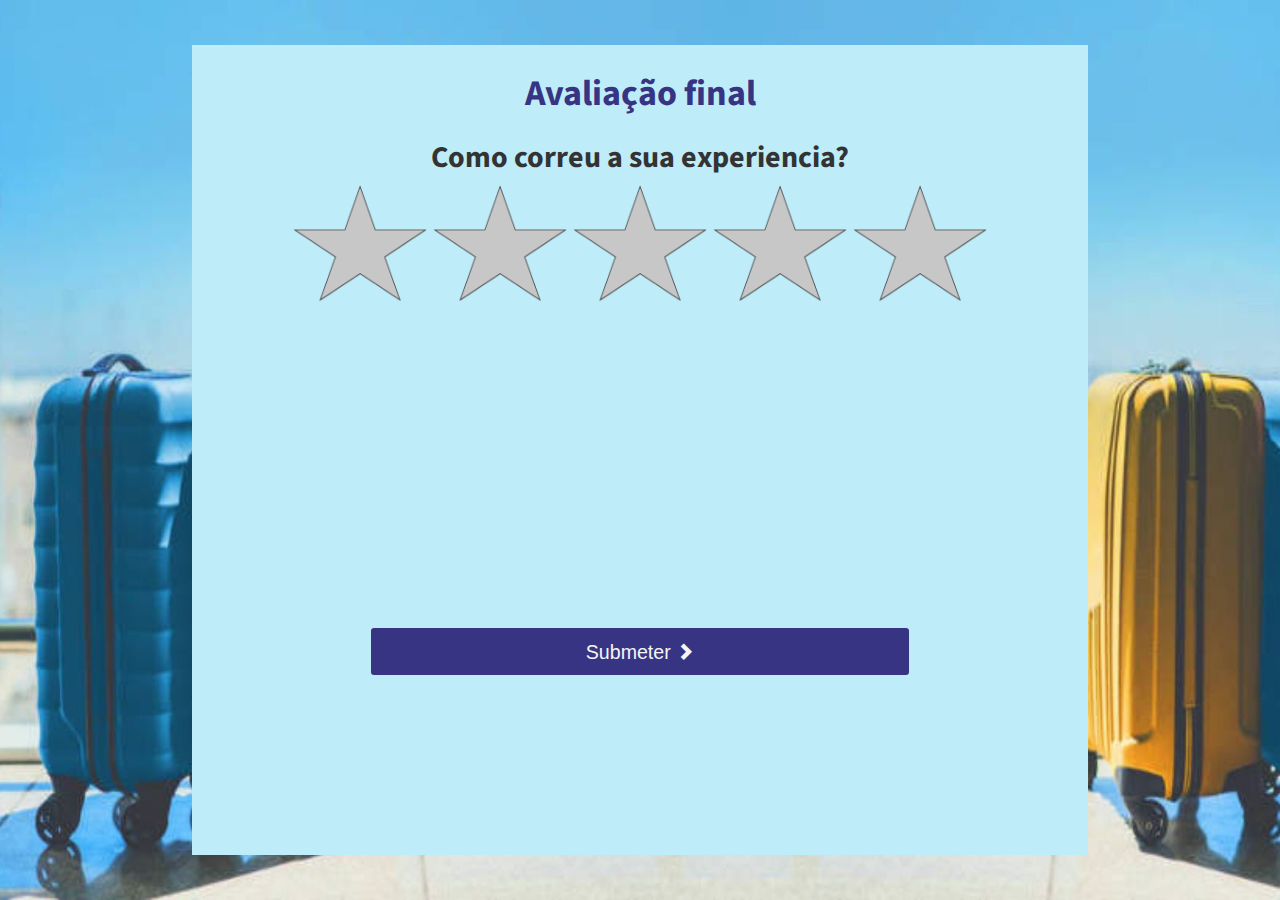
==== main/evalue.html @ 42b6cbbe "commitFinal22" ====
<!DOCTYPE html>
<html lang="en-US">
  <head>
    <meta http-equiv="content-type" content="text/html; charset=UTF-8" /> 
    <title>MAS-It1</title>
    <link rel="stylesheet" href="mainStyle.css">
    <link rel="stylesheet" href="https://maxcdn.bootstrapcdn.com/bootstrap/3.4.0/css/bootstrap.min.css">
    <script src="https://ajax.googleapis.com/ajax/libs/jquery/3.5.1/jquery.min.js"></script>
    <script src="https://maxcdn.bootstrapcdn.com/bootstrap/3.4.0/js/bootstrap.min.js"></script>
    <link rel="preconnect" href="https://fonts.googleapis.com">
    <link rel="preconnect" href="https://fonts.gstatic.com" crossorigin>
    <link href="https://fonts.googleapis.com/css2?family=Source+Sans+Pro&display=swap" rel="stylesheet"> 
  </head>

  <body>
    <main id="mainReq" style="background-color: #beecf9;">
        <h1 class="topText" style="font-weight: bolder!important;">Avaliação final</h1>
        <div class="mainPartTut">
          <h2>Como correu a sua experiencia?</h2>
          <div class="stars">
            <a><img id="star1" onclick="rating(1)" src="images/star.png"></a>
            <a><img id="star2" onclick="rating(2)" src="images/star.png"></a>
            <a><img id="star3" onclick="rating(3)" src="images/star.png"></a>
            <a><img id="star4" onclick="rating(4)" src="images/star.png"></a>
            <a><img id="star5" onclick="rating(5)" src="images/star.png"></a>
          </div>
          <br>
          <div id="disappear" class="d-none">
            <h2>O que podemos fazer para melhorar o nosso serviço?</h2>
            <textarea class="textArea" placeholder="Descreva o porque da sua avalização"></textarea>
          </div>
          <a onclick="thankYou()" style="position:absolute;bottom:20vh;width:60%;left:20%;padding-top:1%;display:block;" class="mainBtn">Submeter <span style="font-size: 0.9em;" class="glyphicon glyphicon-chevron-right"></span></a></a>
        
        </div>  
      </main>


    <script src="evalue.js"></script>
  </body>
</html>
---- main/mainStyle.css ----
.h1, .h2, .h3, .h4, .h5, .h6, h1, h2, h3, h4, h5, h6 {
    font-family: 'Source Sans Pro', sans-serif!important;
    font-weight: 700!important;
}

body {
    background-image: url("images/bg.jpg");
    background-size: 100vw 100vh;
    background-repeat: no-repeat;
}

.d-none {
    display: none;
}

.mainBtn {
    border: 2px solid #373483;
    width: 100%;
    height: 5.25vh;
    position: relative;
    background-color: #373483;
    font-size: 1.4em;
    margin-top: 1vh;
    padding-right: 1vw;
    padding-left: 1vw;
    color: whitesmoke;
    border-radius: 3px;
    transition: 0.5s;
}

.mainBtn > a {
    text-decoration: none;
    color: whitesmoke;
}


.mainBtn:hover {
    background-color: whitesmoke;
    color: #373483;
}


main {
    position: relative;
    left: 15vw;
    top: 5vh;
    width: 70vw;
    height: 90vh;
    background-color: whitesmoke;
    text-align: center;
    padding: 1vh 0px 1vh 0px;
}

.mainPart {
    text-align: center;
    width: 30%;
    margin: auto;
    margin-top: 3vh;
}

.mainPartTut {
    text-align: center;
    width: 80%;
    margin: auto;
    margin-top: 3vh;
}

.mainInput {
    width: 100%;
    height: 5.25vh;
    position: relative;
    background-color: #e6e6e6;
    border: 2px solid #373483;
    margin-top: 1vh;
    color: rgb(104, 104, 104);
    border-radius: 4px;
    padding-left: 1vw;
}

.checkbox0 {
    border: 2px solid #373483;
    color:#373483;
}

.tutText {
    float: left;
    text-align: left;
    width: 22.5%;
    margin-left: 8%;

}

.tutText > h4, h5 {
    font-weight: bold;
}

.headLine {
    margin-top: 7.5vh;
    color: #373483;
    text-align: left;
    font-weight: bold;
}

.userInfo {
    width: 20%;
    float: right;
    position: fixed;
    top: 7vh;
    left: 63.5%;
    height: 20vh;
    
}

.userRight {
    width: 25%;
    text-align: right;
    float: right;
}

.userRight > h3 {
    position: relative;
    width: 350%;
    text-align: right;
    float: right;
}

.userImg {
    margin-right: 10%;
    width: 50%;
    float: right;
}

.userImg:hover {
    cursor: pointer;
}

.userTab {
    z-index: 99;
    background-color: whitesmoke;
    font-size: 1.25em;
    padding: 5%;
    border-radius: 10px;
    width: 70%;
    float: right;
    border: 4px solid #373483;
    position: absolute;
    text-align: right!important;
}

.userTab > a {
    color: #505050;
    text-decoration: none!important;
}

.userTab > a:hover {
    color: #373483;
    cursor: pointer;
    text-decoration: none!important;
}

.imageSlider {
    width: 100%;
    overflow-x: scroll;
    overflow-y: hidden;
    white-space: nowrap;
    height: 23vh;

}

.slider {
    width: 92vw;
    height: 100%;
}

.sliding {
    margin-right: 3vw;
    float: left;
    background-size: 20vw 20vh;
    background-repeat: no-repeat;
    width: 20vw;
    height: 20vh;
    border: 3px solid #373483;
}

.button1 {
    border: 3px solid #373483;
    width: 40%;
    height: 7.5vh;
    padding-top: 1.25vh;
    background-color: #373483;
    font-size: 2em;
    color: whitesmoke;
    border-radius: 50px;
    border-bottom-left-radius: 0;
    border-bottom-right-radius: 0;
    transition: 0.5s;
    position: fixed;
    bottom: 5vh;
    left: 30%;
    font-style: italic;
    font-weight: bolder;
}

.button1:hover {
    cursor: pointer;
    background-color: whitesmoke;
    color: #373483;
}

.topText {
    text-align: center;
    color: #373483;
}

.imgHolder {
    width: 80%;
    left: 10%;
    height: 50%;
    margin-top: 10%;
    position: relative;

}

.errHolder {
    width: 80%;
    left: 10%;
    height: 50%;
    margin-top: 5%;
    position: relative;

}

.descText {
    margin-top: 5vh;
}

.selectorDiv {
    width: 20vw;
    height: 50vh;
}

.roundBtn {
    border-radius: 50%;
    width: 20vw;
    height: 20vw;
    background-color: #373483;
    border: 15px solid #373483;
    transition: 500ms;
    display: block;
    
}

.roundBtn:hover {
    border-radius: 50%;
    width: 20vw;
    height: 20vw;
    background-color: #37348300;
    
}

.textBox0 {
    width: 40%;
    text-align: left;
    float:left;
    margin-top: 1vh;
}

.textBox1 {
    width: 15%;
    text-align: left;
    float:right;
    margin-top: 20vh;
}

.textCl > h2 {
    color: #373483;
    font-style: italic;
}

.textCl > h4 {
    color: #505050;
}

.d-none {
    display: none;
}

.d-block {
    display: block;
}

.accInput {
    width: 100%;
    height: 5.25vh;
    position: relative;
    background-color: #e6e6e6;
    border: 2px solid #373483;
    margin-top: 1vh;
    color: rgb(104, 104, 104);
    border-radius: 4px;
    padding-left: 1vw;
}

.textArea {
    width: 100%;
    height: 15.25vh;
    position: relative;
    background-color: #e6e6e6;
    border: 2px solid #373483;
    margin-top: 1vh;
    color: rgb(104, 104, 104);
    border-radius: 4px;
    padding: 5%;
    resize: none;
}

.errBtn {
    border: 2px solid #373483;
    width: 100%;
    height: 5.25vh;
    position: relative;
    background-color: #373483;
    font-size: 1.4em;
    margin-top: 5vh;
    padding-right: 1vw;
    padding-left: 1vw;
    color: whitesmoke;
    border-radius: 3px;
    transition: 0.5s;
}

.errBtn > a {
    text-decoration: none;
    color: whitesmoke;
}


.errBtn:hover {
    background-color: whitesmoke;
    color: #373483;
}

.stars > a > img {
    width: 19%;
    filter: grayscale(1);
}

.stars > a > img:hover {
    cursor: pointer;
}
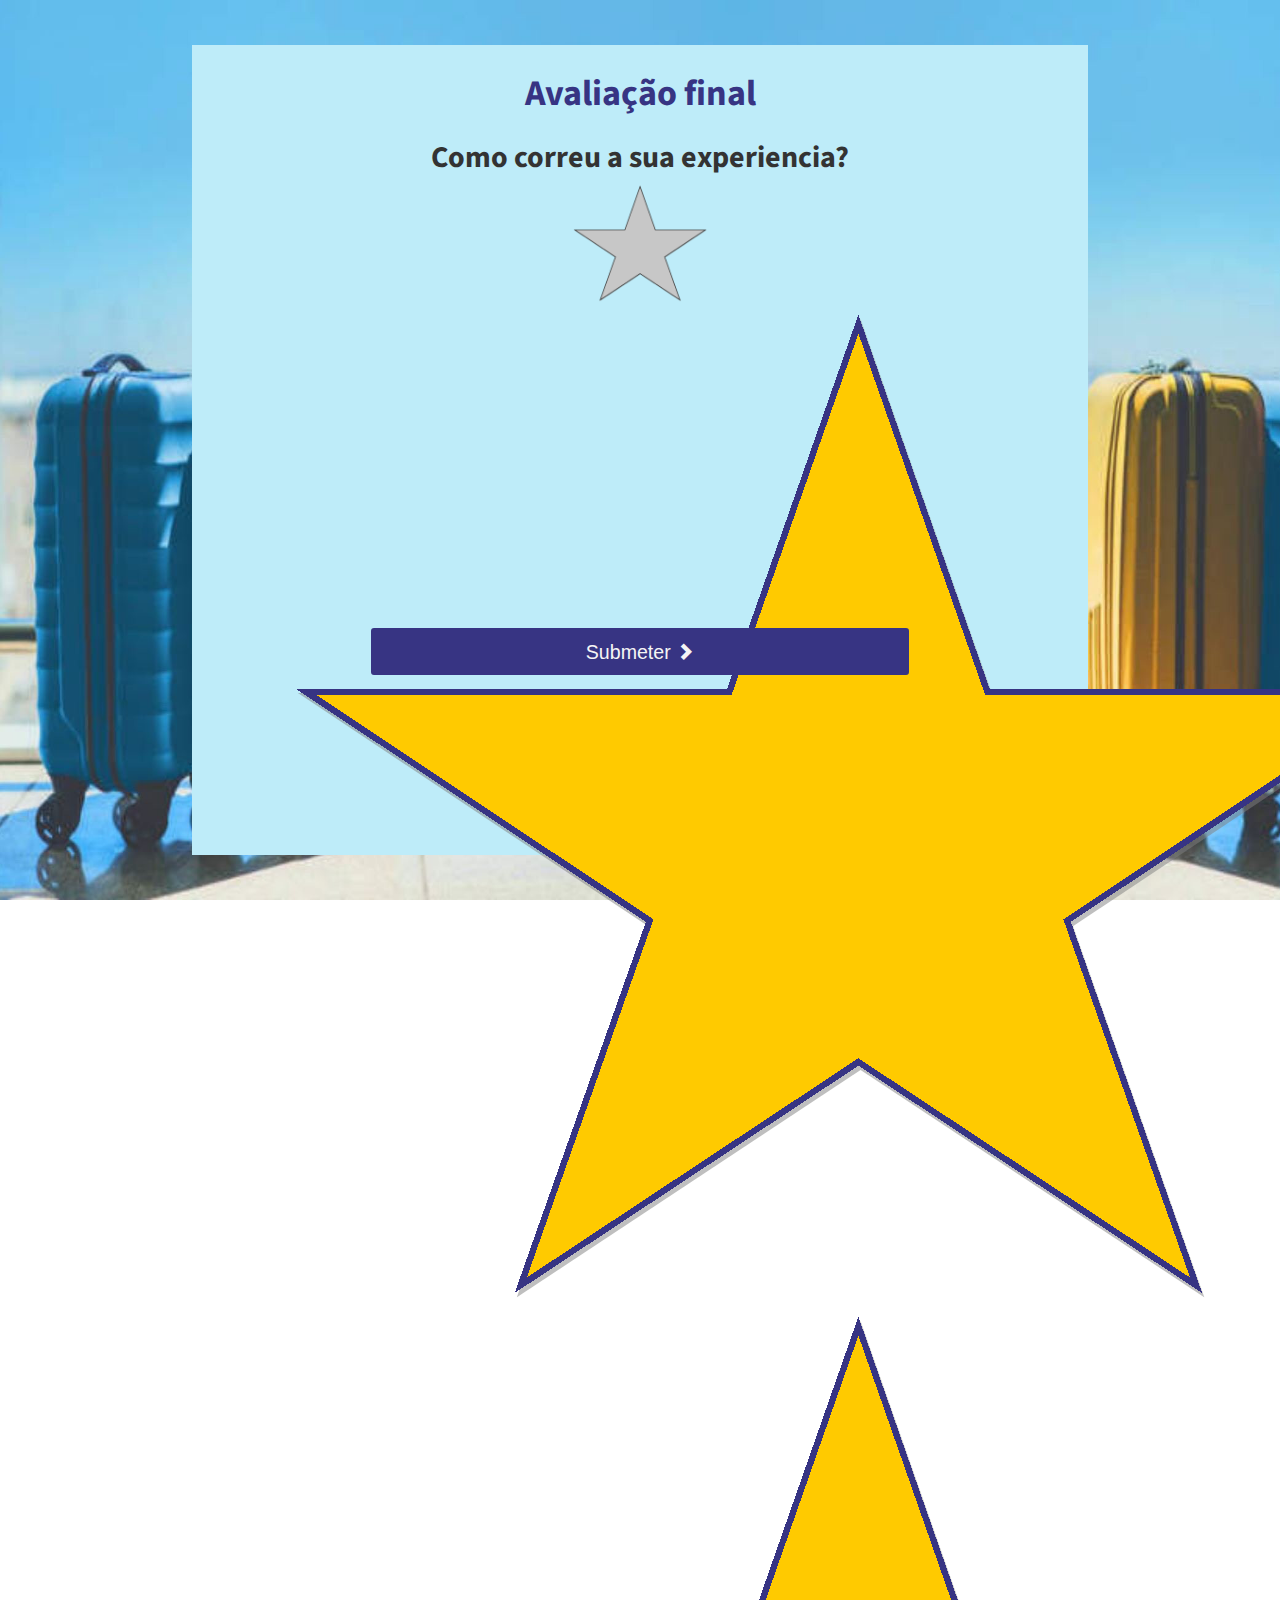
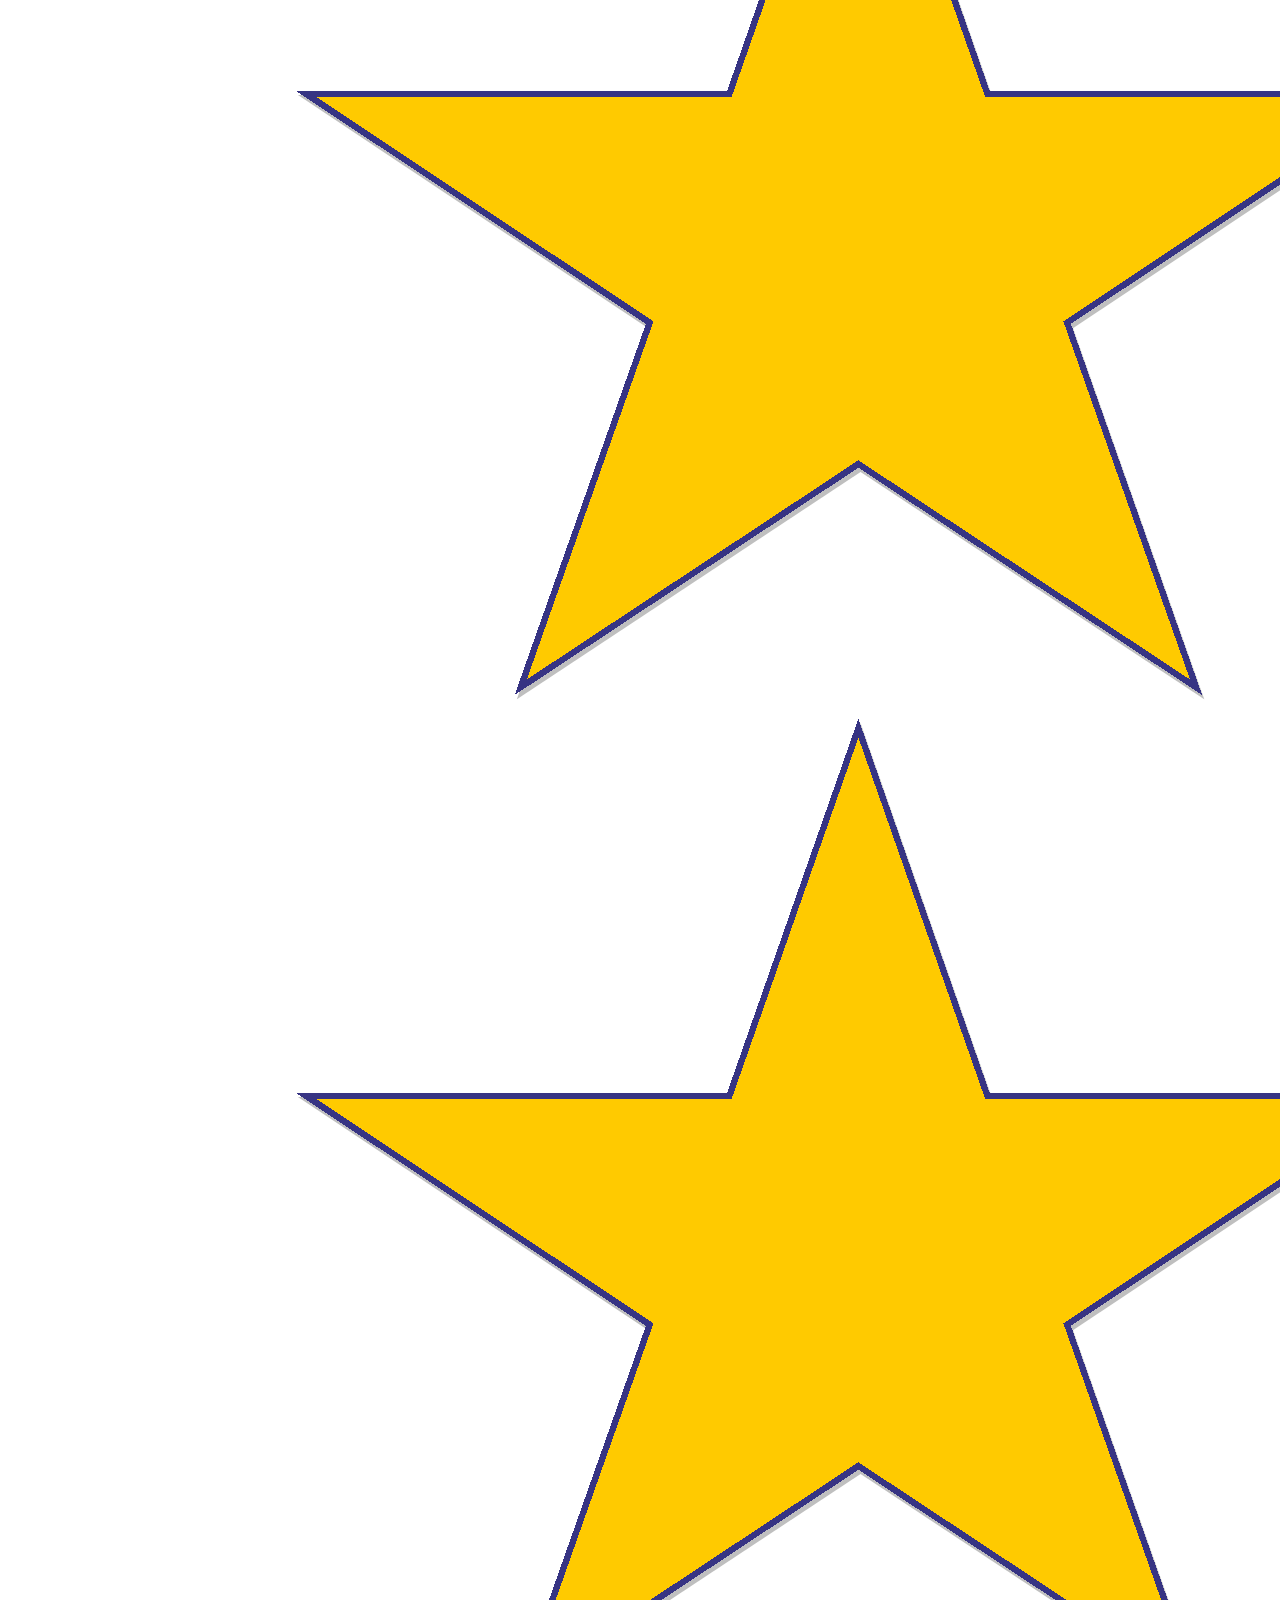
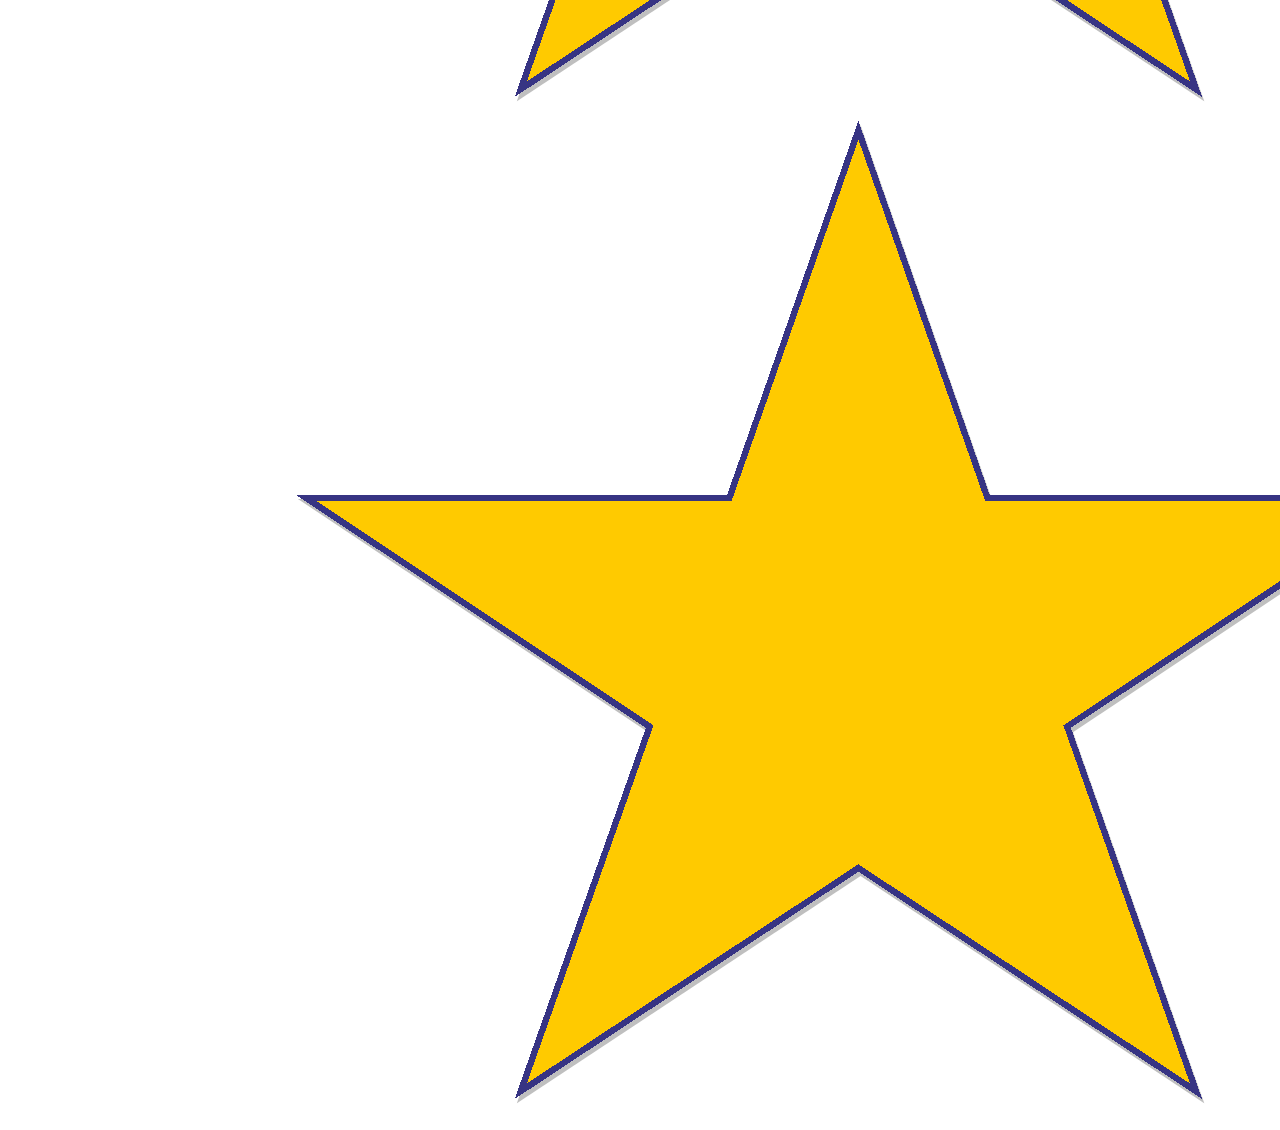
==== commit d7c60d00: "commitFinalFINAL22" ====
--- a/main/evalue.html
+++ b/main/evalue.html
@@ -18,11 +18,11 @@
         <div class="mainPartTut">
           <h2>Como correu a sua experiencia?</h2>
           <div class="stars">
-            <a><img id="star1" onclick="rating(1)" src="images/star.png"></a>
-            <a><img id="star2" onclick="rating(2)" src="images/star.png"></a>
-            <a><img id="star3" onclick="rating(3)" src="images/star.png"></a>
-            <a><img id="star4" onclick="rating(4)" src="images/star.png"></a>
-            <a><img id="star5" onclick="rating(5)" src="images/star.png"></a>
+            <a><img id="star1" style="width: 19%;filter: grayscale(1);" class="star" onclick="rating(1)" src="images/star.png"></a>
+            <a><img id="star2" class="star" onclick="rating(2)" src="images/star.png"></a>
+            <a><img id="star3" class="star" onclick="rating(3)" src="images/star.png"></a>
+            <a><img id="star4" class="star" onclick="rating(4)" src="images/star.png"></a>
+            <a><img id="star5" class="star" onclick="rating(5)" src="images/star.png"></a>
           </div>
           <br>
           <div id="disappear" class="d-none">
--- a/main/mainStyle.css
+++ b/main/mainStyle.css
@@ -340,11 +340,7 @@
     color: #373483;
 }
 
-.stars > a > img {
-    width: 19%;
-    filter: grayscale(1);
-}
-
-.stars > a > img:hover {
+
+.star:hover {
     cursor: pointer;
 }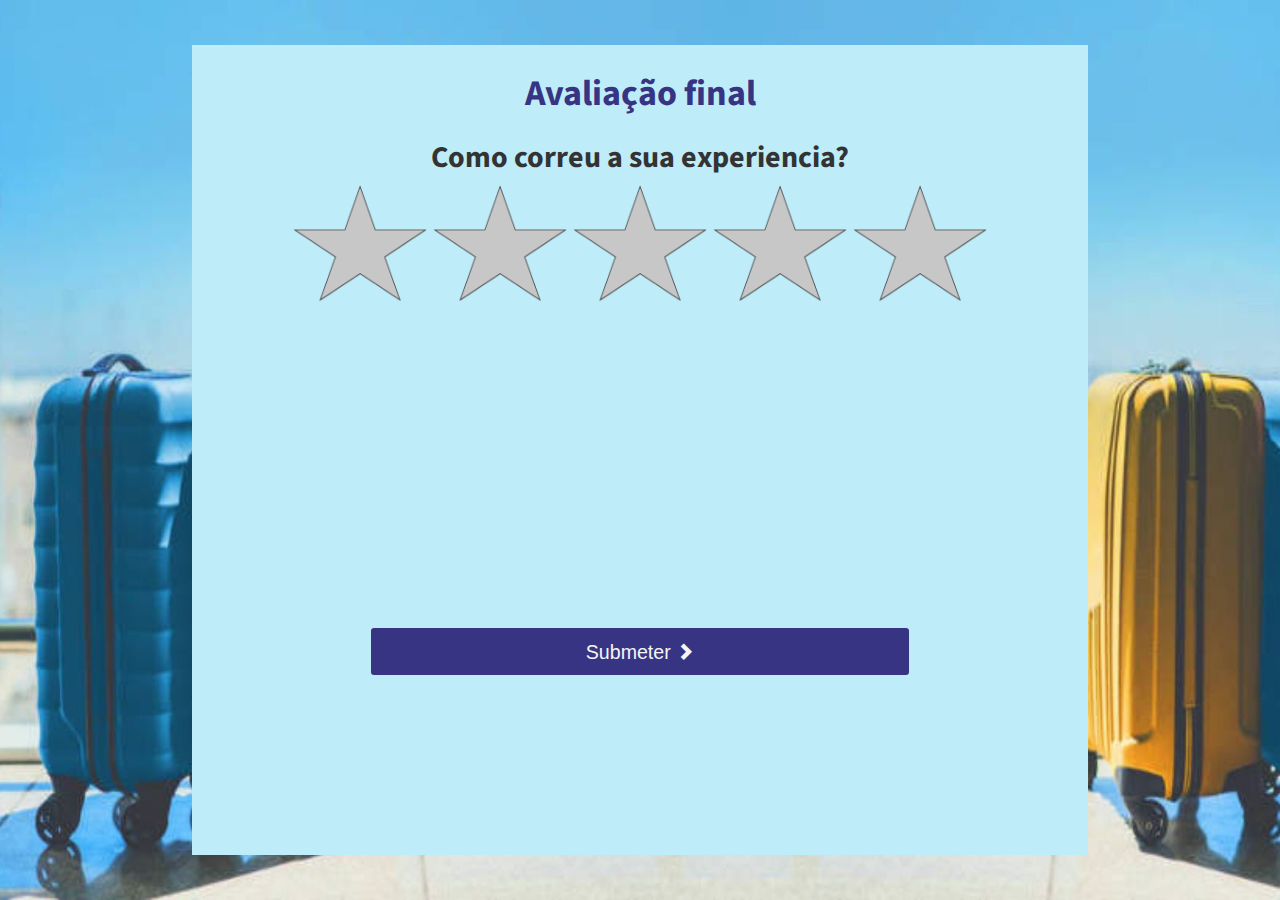
==== commit f9f3fdab: "commitFinalFINAL22" ====
--- a/main/evalue.html
+++ b/main/evalue.html
@@ -19,10 +19,10 @@
           <h2>Como correu a sua experiencia?</h2>
           <div class="stars">
             <a><img id="star1" style="width: 19%;filter: grayscale(1);" class="star" onclick="rating(1)" src="images/star.png"></a>
-            <a><img id="star2" class="star" onclick="rating(2)" src="images/star.png"></a>
-            <a><img id="star3" class="star" onclick="rating(3)" src="images/star.png"></a>
-            <a><img id="star4" class="star" onclick="rating(4)" src="images/star.png"></a>
-            <a><img id="star5" class="star" onclick="rating(5)" src="images/star.png"></a>
+            <a><img id="star2" style="width: 19%;filter: grayscale(1);" class="star" onclick="rating(2)" src="images/star.png"></a>
+            <a><img id="star3" style="width: 19%;filter: grayscale(1);" class="star" onclick="rating(3)" src="images/star.png"></a>
+            <a><img id="star4" style="width: 19%;filter: grayscale(1);" class="star" onclick="rating(4)" src="images/star.png"></a>
+            <a><img id="star5" style="width: 19%;filter: grayscale(1);" class="star" onclick="rating(5)" src="images/star.png"></a>
           </div>
           <br>
           <div id="disappear" class="d-none">
